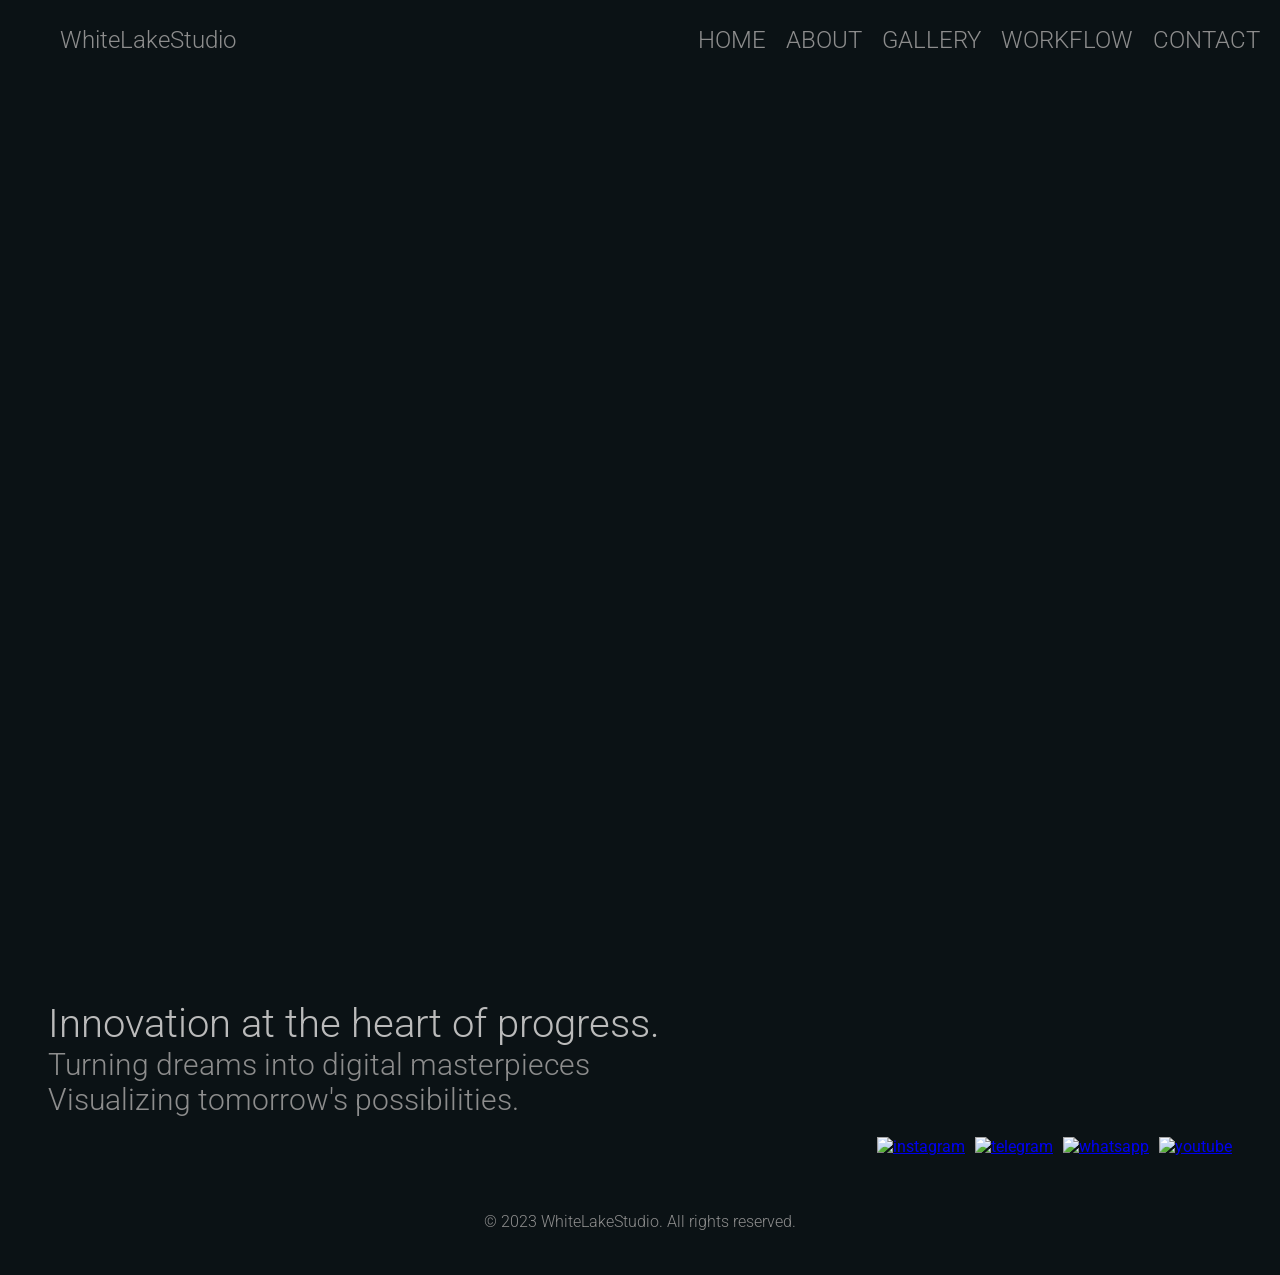
==== index.html @ 57566e23 "Add files via upload" ====
<!DOCTYPE html>
<html lang="en">
<head>
    <meta charset="UTF-8">
    <meta name="viewport" content="width=device-width, initial-scale=1.0">
    <title>WhiteLakeStudio</title>
    <link rel="stylesheet" href="styles.css">
    <link href="https://fonts.googleapis.com/css2?family=Roboto:wght@300;400&display=swap" rel="stylesheet">
</head>
<body>
    <header>
        <div class="logo">WhiteLakeStudio</div>
        <div class="menu-icon">&#9776;</div>
        <nav class="nav-menu">
            <ul>
                <li><a href="index.html">HOME</a></li>
                <li><a href="about.html">ABOUT</a></li>
                <li><a href="gallery.html">GALLERY</a></li>
                <li><a href="workflow.html">WORKFLOW</a></li>
                <li><a href="contact.html">CONTACT</a></li>
            </ul>
        </nav>
    </header>

    <main>
        <section id="home">
            <div class="video-carousel">
                <video autoplay muted loop id="video1">
                    <source src="content/video/porsche_911.mp4" type="video/mp4">
                    Your browser does not support the video tag.
                </video>
                <video autoplay muted loop id="video2">
                    <source src="content/video/Video_2.mp4" type="video/mp4">
                    Your browser does not support the video tag.
                </video>
                <video autoplay muted loop id="video3">
                    <source src="content/video/Video_3.mp4" type="video/mp4">
                    Your browser does not support the video tag.
                </video>
                <video autoplay muted loop id="video4">
                    <source src="content/video/Video_4.mp4" type="video/mp4">
                    Your browser does not support the video tag.
                </video>
            </div>
            <div class="slogan"><div class="slogan_in">Innovation at the heart of progress.</div>
            <div>Turning dreams into digital masterpieces</div>
            <div>Visualizing tomorrow's possibilities.</div></div>
            <div class="social-icons">
                <a href="#"><img src="content/icons/instagram.png" alt="instagram"></a>
                <a href="#"><img src="content/icons/telegram.png" alt="telegram"></a>
                <a href="#"><img src="content/icons/whatsapp.png" alt="whatsapp"></a>
                <a href="#"><img src="content/icons/youtube.png" alt="youtube"></a>
            </div>
        </section>
    </main>

    <footer>
        <p>&copy; 2023 WhiteLakeStudio. All rights reserved.</p>
    </footer>

    <script>
        const videos = document.querySelectorAll('.video-carousel video');
        let currentVideoIndex = 0;

        function showNextVideo() {
            videos[currentVideoIndex].style.opacity = 0;
            currentVideoIndex = (currentVideoIndex + 1) % videos.length;
            videos[currentVideoIndex].style.opacity = 1;
        }

        videos[currentVideoIndex].style.opacity = 1;
        setInterval(showNextVideo, 20000);

        
        const menuIcon = document.querySelector('.menu-icon');
        const navMenu = document.querySelector('.nav-menu');

        menuIcon.addEventListener('click', () => {
            navMenu.classList.toggle('active');
        });
    </script>
    <script>
        function toggleMenu() {
            const navMenu = document.querySelector('.nav-menu');
            navMenu.classList.toggle('active');
        }
        </script>
</body>
</html>
---- styles.css ----
/* General Styles */
html {
    overflow-y: scroll;
    scrollbar-width: none; /* Firefox */
    -ms-overflow-style: none; /* Internet Explorer 10+ */
}

html::-webkit-scrollbar {
    display: none; /* Safari and Chrome */
}

body {
    margin-top: 80px;
    font-family: 'Roboto', sans-serif;
    background-color: #0B1215;
    color: #8d8d8d;
}

header {
    position: fixed;
    top: 0;
    left: 0;
    width: 100%;
    height: 80px;
    display: flex;
    justify-content: space-between;
    align-items: center;
    padding: 0 20px;
    background: #0B1215;
    z-index: 1000;
    transition: background 0.3s ease-in-out;
}

.logo {
    font-size: 24px;
    font-weight: 300;
    margin-left: 40px;
    color: #8d8d8d;
}

.menu-icon {
    display: none;
    font-size: 24px;
    cursor: pointer;
    color: #8d8d8d;
    margin-right: 40px;
    width: 50px;
    height: 50px;
    justify-content: center;
    align-items: center;
    flex-direction: column;
}

nav ul {
    list-style: none;
    display: flex;
    gap: 20px;
    margin: 0;
    padding: 0;
    margin-right: 40px;
}

nav ul li a {
    color: #8d8d8d;
    text-decoration: none;
    font-size: 24px;
    font-weight: 300;
    transition: color 0.3s ease-in-out;
}

nav ul li a:hover {
    color: #bbbbbb;
}

.video-carousel {
    position: relative;
    width: 100%;
    height: 100vh;
    overflow: hidden;
}

.video-carousel video {
    position: absolute;
    top: 0;
    left: 0;
    width: 100%;
    height: 100%;
    object-fit: cover;
    opacity: 0;
    transition: opacity 1s ease-in-out;
}

.video-carousel video:first-child {
    opacity: 1;
}

.slogan {
    text-align: left;
    font-size: 30px;
    font-weight: 300;
    margin: 20px 40px;
    color: #8d8d8d;
}

.slogan_in {
    font-size: 40px;
    font-weight: 300;
    color: #bbbbbb;
}

.social-icons {
    display: flex;
    gap: 10px;
    margin: 20px 40px;
    justify-content: flex-end;
}

.social-icons img {
    width: 30px;
    height: 30px;
}

footer {
    text-align: center;
    padding: 20px;
    background-color: transparent;
    font-weight: 300;
}

.img_gallery_line {
    width: 99.5%;
    display: flex;
    justify-content: space-between;
}

.contact-page {
    width: 100%;
    display: flex;
    justify-content: center;
    align-items: center;
    flex-direction: column;
}

#map {
    width: 100%;
    height: 700px;
    border: none;
}

.email-link {
    color: #8d8d8d;
    text-decoration: none;
    font-size: 30px;
    font-weight: 300;
    transition: color 0.3s ease-in-out;
}

.email-link:hover {
    color: #bbbbbb;
}



/* Адаптивність */
@media (max-width: 1000px) {
    .menu-icon {
        display: flex;
    }

    .nav-menu {
        display: none;
        position: fixed;
        top: 80px;
        left: 0;
        width: 100%;
        height: calc(100% - 80px);
        background: #0f0f0f;
        flex-direction: column;
        align-items: center;
        justify-content: center;
        padding: 20px 20px;
        overflow: hidden;
        opacity: 0;
        transition: opacity 1.5s ease-in-out;
    }

    .nav-menu.active {
        display: flex;
        opacity: 1;
    }

    .nav-menu ul {
        flex-direction: column;
        gap: 20px;
        text-align: center;
    }

    .nav-menu ul li a {
        font-size: 50px;
    }
    
    .video-carousel {
        height: 100vh;
    }

    .video-carousel video {
        object-fit: cover;
    } 

    .slogan {
        padding-top: 30px;
        font-size: 24px;
        margin: 10px 20px;
        text-align: center;
    }

    .social-icons {
        padding-top: 30px;
        margin: 20px 30px;
        justify-content: center;
    }

    .social-icons img {
        margin-left: 20px;
        margin-right: 20px;
        width: 40px;
        height: 40px;
    }

    header.active {
        background: #0f0f0f;
    }

    .img_gallery_line {
        flex-direction: column;
    }

    .img_g {
        width: 100%;
        height: auto;
    }

    .email-link {
        color: #8d8d8d;
        text-decoration: none;
        font-size: 30px;
        font-weight: 300;
        transition: color 0.3s ease-in-out;
    }
    
    .email-link:hover {
        color: #bbbbbb;
    }

        #fullscreen-overlay {
        display: none;
        position: relative;
        top: 0;
        left: 0;
        width: 100%;
        height: 100%;
        background-color: rgba(0, 0, 0, 0.9);
        justify-content: center;
        align-items: center;
        z-index: 1000;
        overflow-y: auto; /* Додаємо скролінг, якщо контент перевищує висоту екрану */
    }
    
    #fullscreen-content {
        margin-top: 300px;
        display: flex;
        flex-direction: column;
        align-items: center;
        width: 100%;
        box-sizing: border-box; /* Включаємо padding в ширину та висоту */
    }
    
    #close-fullscreen {
        position: absolute;
        top: 0; /* Додано відступ зверху */
        right: 0; /* Додано відступ зправа */
        background-color: transparent;
        border: none;
        cursor: pointer;
        width: 100%; /* Розмір кнопки */
        height: 90%; /* Розмір кнопки */
        z-index: 1200;
    }
    
    #fullscreen-image, #fullscreen-video {
        max-width: 100%;
        max-height: calc(100vh - 100px); /* Віднімаємо відступи зверху та знизу */
    }
    
    #fullscreen-info {
        color: white;
        max-width: 300px;
        margin: 50px;
    }
    
    #fullscreen-client {
        display: none;
    }

    #fullscreen-description {
        display: none;
    }
    
    #full-project-button {
        text-align: center;
    }

    #fullscreen-title {
        font-size: 32px;
        font-weight: bold;
        text-align: center;
    }
    
}

/* Styles for gallery */
.img_container {
    position: relative;
    display: inline-block;
    margin: 2px;
}

.img_g {
    width: 100%;
    height: auto;
    display: block;
    transition: transform 0.3s ease;
}

video.img_g {
    object-fit: cover;
}

.img_info {
    position: absolute;
    top: 0;
    left: 0;
    width: 100%;
    height: 100%;
    display: flex;
    flex-direction: column;
    justify-content: space-between;
    opacity: 0;
    transition: opacity 0.3s ease;
    pointer-events: none;
}

.img_container:hover .img_info {
    opacity: 1;
}

.client_name {
    background-color: rgba(0, 0, 0, 0.7);
    color: white;
    font-size: 24px;
    padding: 10px;
    align-self: flex-end;
}

.project_name {
    background-color: rgba(0, 0, 0, 0.7);
    color: white;
    font-size: 24px;
    padding: 10px;
    align-self: flex-start;
}

/* Styles for fullscreen view */
#fullscreen-overlay {
    display: none;
    position: fixed;
    top: 0;
    left: 0;
    width: 100%;
    height: 100%;
    background-color: rgba(0, 0, 0, 0.9);
    justify-content: center;
    align-items: center;
    z-index: 1000;
}

#fullscreen-content {
    position: relative;
    display: flex;
}

#close-fullscreen {
        position: fixed;
        top: 20px;
        right: 20px;
        background: transparent;
        border: none;
        font-size: 40px;
        cursor: pointer;
        color: #8d8d8d;
        width: 40px;
        height: 40px;
        display: flex;
        justify-content: center;
        align-items: center;
    }

#fullscreen-image {
    max-width: 100%;
    max-height: 80vh;
}

#fullscreen-video {
    max-width: 100%;
    max-height: 80vh;
}

#fullscreen-info {
    color: white;
    margin-top: 50px;
    margin-left: 50px;
    max-width: 300px;    
}

#fullscreen-title {
    font-size: 24px;
    font-weight: bold;
}

#fullscreen-description {
    font-size: 18px;
    margin-top: 24px;
}

#fullscreen-client {
    margin-top: 30px;
    font-size: 24px;
}

#full-project-button {
    margin-top: 30px;
    color: white;
    cursor: pointer;
    font-size: 24px;
    background-color: transparent; 
    border: none;       
}

/*ABOUT Styles*/

.about_box {
    padding-top: 100px;
}

.about_box_item {
    margin: 0 auto 50px;
    max-width: 1600px;
    padding: 0 120px;
    
    display: flex;
    -webkit-align-items: flex-start;
    align-items: flex-start;
}


.about_box_item_L,.about_box_item_R {
    width: calc((100% - 105px)/ 100 * 44);
}

.about_box_item_R {
    margin-left: 100px;
    -webkit-order: 2;
    order: 2;
}

.about_box_item_L {
    margin-right: 100px;
}

.about_title {
    margin: 37px 0 58px;
    line-height: 1.2;
    font-size: 40px;
    font-weight: 300;
    color: #bbbbbb;    
}

.about_box_item_R .about_title {
    text-align: right;
}

.about_box_item p,.about_description {
    text-align: left;
    line-height: 1.2;
    font-size: 24px;
    
}

.about_video {
    width: calc((100% - 105px)/ 100 * 56);
}

@media screen and (max-width: 1400px) {
    .about_box_item_L,.about_box_item_R {
        width:calc((100% - 60px)/ 100 * 44);
    }

    .about_box_item_R {
        margin-left: 60px;
    }

    .about_box_item_L {
        margin-right: 60px;
    }

    .about_video {
        width: calc((100% - 60px)/ 100 * 56);
    }

    .about_box {
        padding-top:0;
        justify-content: center;
        
    }

    .about_box_item {
        margin-bottom: 130px;
        -webkit-flex-direction: column;
        flex-direction: column;
        align-items: center;
        padding: 5px;
        
    }

    .about_box_item_L,.about_box_item_R {
        margin: 85px;
        width: 100%;                
    }

    .about_box_item_L {
        -webkit-order: 2;
        order: 2;
              
    }

    .about_title {
        margin-top: 0;
        font-size: 24px;
        
    }

    .about_box_item p,.about_description {
        font-size: 18px;
                
    }
   

    .about_box_item_R .about_title {
        text-align: left;
    }

    .about_video {
        width: 100%;
    }

}

/*перелік питань*/

.list-item {
    
    margin-bottom: 10px;
    padding: 10px;
    cursor: pointer;
}

.item-header {
    display: flex;
    align-items: center;
}

.arrow {
    margin-right: 10px;
    font-size: 20px;
    transition: transform 0.3s ease;
    color: #bbbbbb;
}

.item-description {
    max-height: 0;
    overflow: hidden;
    font-size: 24px;
    text-align: left;
    transition: max-height 0.3s ease;
}

.item-title {
    font-size: 24px;
    color: #bbbbbb;
}

.list-item.active .arrow {
    transform: rotate(180deg);
    color: #bbbbbb;
}

.list-item.active .item-description {
    max-height: 1000px; /* Задайте достатньо велике значення, щоб опис міг розгорнутися повністю */
}

.flow_description {
    font-size: 24px;
}

.workflow{
    margin-top: 100px;
    margin-bottom: 130px;
    display: grid;
    grid-template-columns: repeat(2, 1fr);
}

.work_video{
    width: 100%;
    max-height: 680px;
}

.flow_video{
    margin-left: 50px;
    margin-right: 30px;
    position: relative;
}

.faq{
    margin-top: 80px;
    margin-right: 50px;
    margin-left: 30px;
    text-align: left;
}

.description_title_work {
    font-size: 40px;
    font-weight: 300;
    color: #bbbbbb;
    }

.faq_title {
    font-size: 40px;
    font-weight: 300;
    color: #bbbbbb;
    margin-bottom: 50px;
}

@media (max-width: 1000px) {
    .workflow{
        margin-top: 100px;
        margin-bottom: 130px;
        display: flex;
        flex-direction: column;
        align-items: center;
    }

    .flow_video{
        margin-left: 50px;
        margin-right: 50px;
        position: relative;
    }
    
    .faq{
        margin-top: 80px;
        margin-right: 50px;
        margin-left: 50px;
        text-align: left;
    }
}

 /* Styles for the loading screen */
 #loading-screen {
    position: fixed;
    top: 0;
    left: 0;
    width: 100%;
    height: 100%;
    background-color: #1a1a1a; /* You can choose any color */
    color: #fff;
    display: flex;
    justify-content: center;
    align-items: center;
    z-index: 10000;
    transition: transform 1s ease-in-out;
}

.project_full_title {
    font-size: 100px;
    font-weight: 300;
    color: #bbbbbb;
    margin-bottom: 50px;
    text-align: center;
}

#loading-screen.hidden {
    transform: translateY(-100%);
}

/* Styles for the loading screen */

.pr_description_full {
    height: auto;
    margin: 60px;
    display: flex;
    flex-direction: row;
    margin-top: 100px;
    margin-bottom: 100px;
}

.pr_title_full {
    font-size: 40px;
    font-weight: 300;
    color: #bbbbbb;
    width: 50%;
    margin: 30px;
}

.pr_description {
    font-size: 24px;
    color: #bbbbbb;
    width: 50%;
    margin: 30px;
}

.pr_render_full {
    display: grid;
    grid-template-columns: repeat(auto-fill, minmax(50%, 1fr));
    gap: 80px;
    margin: 30px;
    margin-bottom: 120px;
}

.pr_rndr_img {
    display: -webkit-box;
    align-items: center;
    justify-content: center;
    overflow: hidden;
}

.pr_rndr_img img {
    width: 100%;
    height: auto;
    display: block;
}

@media (max-width: 1000px) {
    .pr_render_full {
        grid-template-columns: 1fr;
    }

    .pr_description_full {
        flex-direction: column;
        margin: 0 30px;
    }

    .pr_title_full,
    .pr_description {
        width: 100%;
        margin: 10px 0;
    }
}
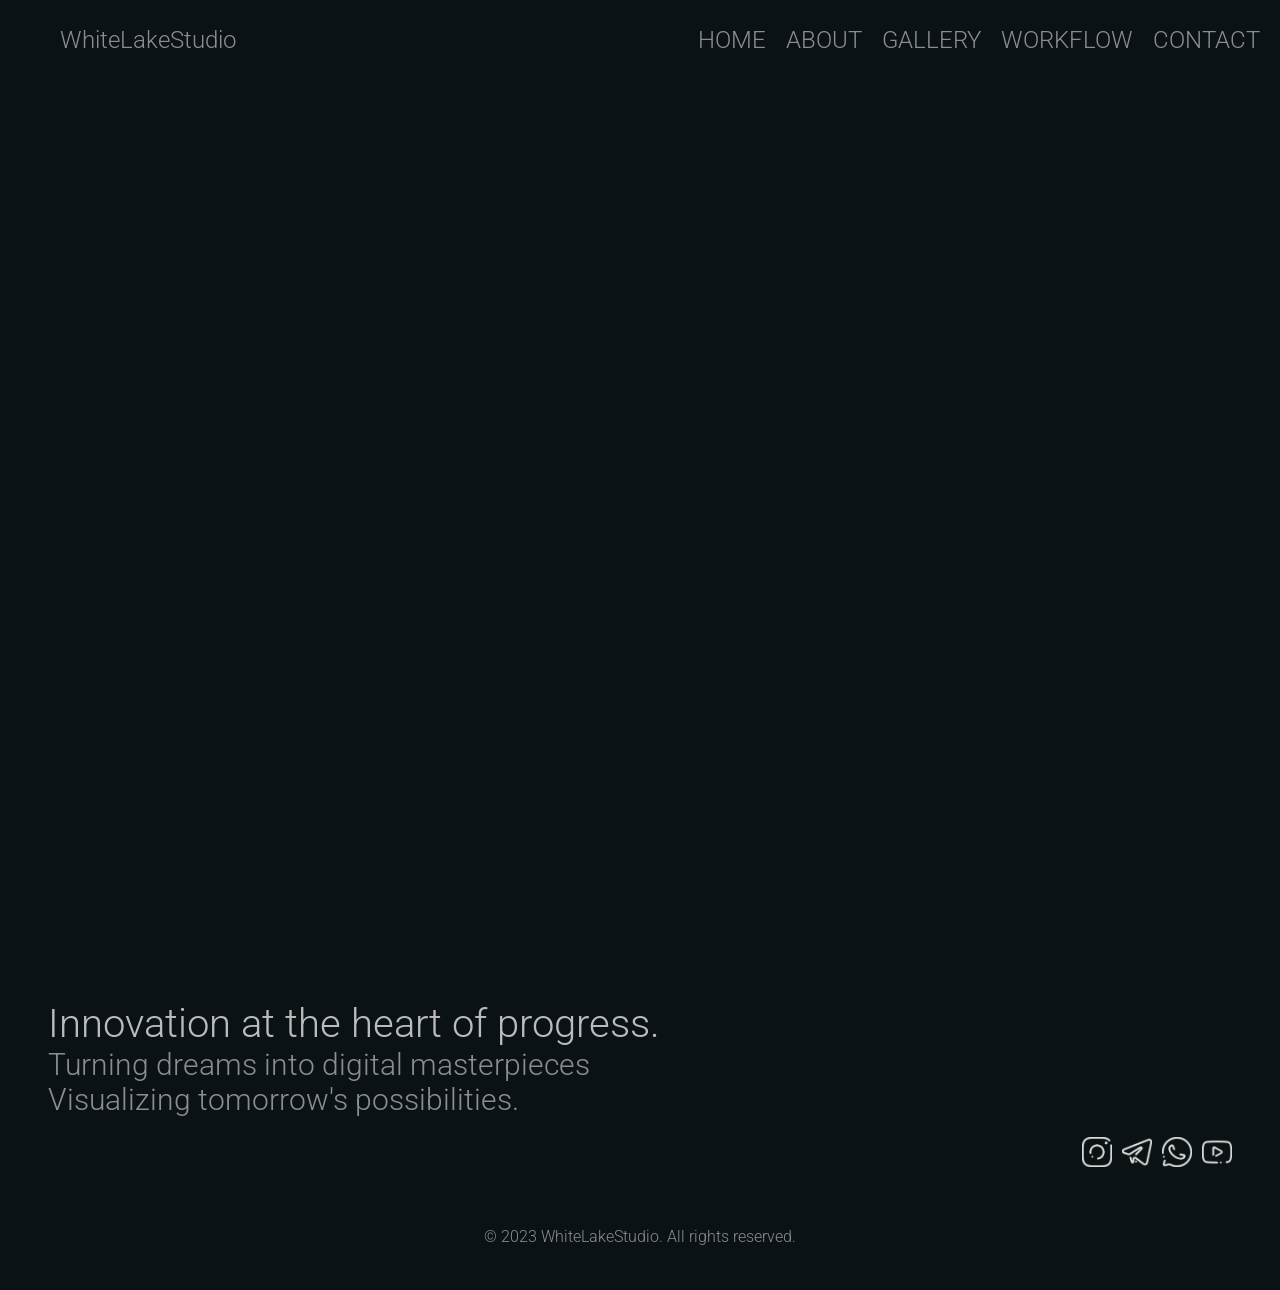
==== commit 3622037d: "Update index.html" ====
--- a/index.html
+++ b/index.html
@@ -26,7 +26,7 @@
         <section id="home">
             <div class="video-carousel">
                 <video autoplay muted loop id="video1">
-                    <source src="content/video/porsche_911.mp4" type="video/mp4">
+                    <source src="content/video/porsche_911.webm" type="video/webm">
                     Your browser does not support the video tag.
                 </video>
                 <video autoplay muted loop id="video2">
@@ -86,4 +86,5 @@
         }
         </script>
 </body>
-</html>+
+</html>
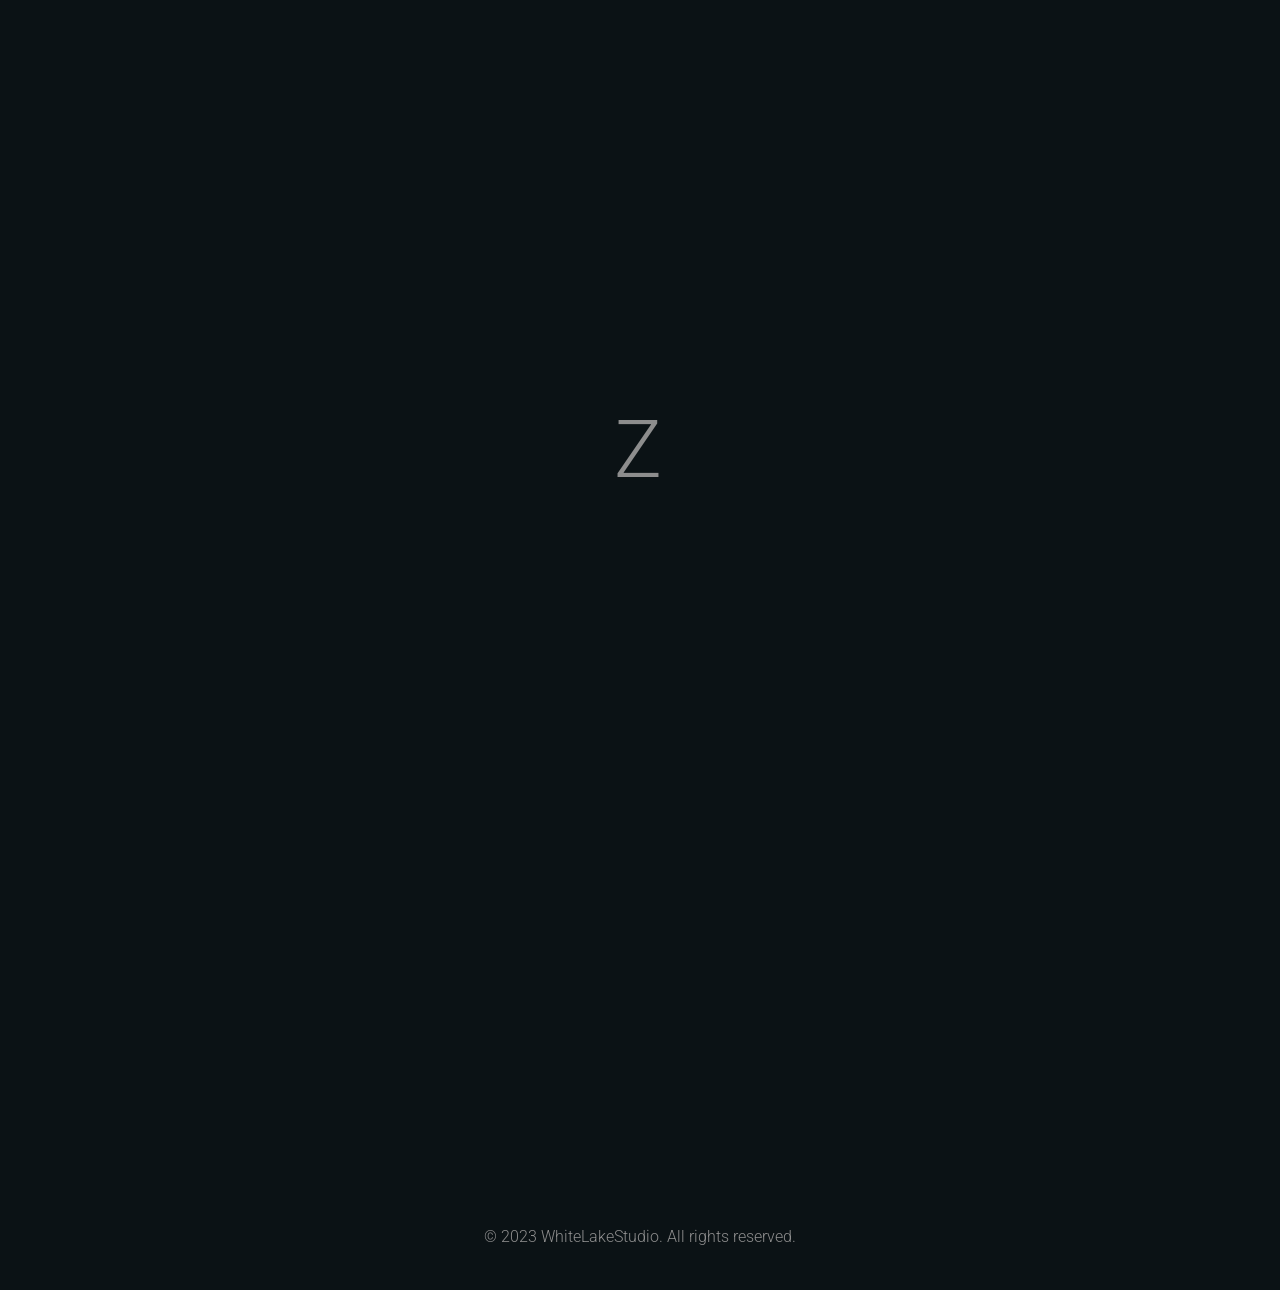
==== commit c8e9bb1d: "Add files via upload" ====
--- a/index.html
+++ b/index.html
@@ -6,12 +6,14 @@
     <title>WhiteLakeStudio</title>
     <link rel="stylesheet" href="styles.css">
     <link href="https://fonts.googleapis.com/css2?family=Roboto:wght@300;400&display=swap" rel="stylesheet">
+    <link rel="stylesheet" href="styles.css">
+    <link rel="stylesheet" href="loader.css"> <script src="loader.js"></script> <link href="https://fonts.googleapis.com/css2?family=Roboto:wght@300;400&display=swap" rel="stylesheet">
 </head>
 <body>
     <header>
-        <div class="logo">WhiteLakeStudio</div>
-        <div class="menu-icon">&#9776;</div>
-        <nav class="nav-menu">
+        <div class="brand-logo">WhiteLakeStudio</div>
+        <div class="nav-toggle">&#9776;</div>
+        <nav class="nav-wrapper">
             <ul>
                 <li><a href="index.html">HOME</a></li>
                 <li><a href="about.html">ABOUT</a></li>
@@ -24,9 +26,9 @@
 
     <main>
         <section id="home">
-            <div class="video-carousel">
+            <div class="video-wrapper">
                 <video autoplay muted loop id="video1">
-                    <source src="content/video/porsche_911.webm" type="video/webm">
+                    <source src="content/video/porsche_911.mp4" type="video/mp4">
                     Your browser does not support the video tag.
                 </video>
                 <video autoplay muted loop id="video2">
@@ -42,10 +44,10 @@
                     Your browser does not support the video tag.
                 </video>
             </div>
-            <div class="slogan"><div class="slogan_in">Innovation at the heart of progress.</div>
+            <div class="tagline"><div class="tagline-highlight">Innovation at the heart of progress.</div>
             <div>Turning dreams into digital masterpieces</div>
             <div>Visualizing tomorrow's possibilities.</div></div>
-            <div class="social-icons">
+            <div class="media-links">
                 <a href="#"><img src="content/icons/instagram.png" alt="instagram"></a>
                 <a href="#"><img src="content/icons/telegram.png" alt="telegram"></a>
                 <a href="#"><img src="content/icons/whatsapp.png" alt="whatsapp"></a>
@@ -59,7 +61,7 @@
     </footer>
 
     <script>
-        const videos = document.querySelectorAll('.video-carousel video');
+        const videos = document.querySelectorAll('.video-wrapper video');
         let currentVideoIndex = 0;
 
         function showNextVideo() {
@@ -72,8 +74,8 @@
         setInterval(showNextVideo, 20000);
 
         
-        const menuIcon = document.querySelector('.menu-icon');
-        const navMenu = document.querySelector('.nav-menu');
+        const menuIcon = document.querySelector('.nav-toggle');
+        const navMenu = document.querySelector('.nav-wrapper');
 
         menuIcon.addEventListener('click', () => {
             navMenu.classList.toggle('active');
@@ -81,10 +83,9 @@
     </script>
     <script>
         function toggleMenu() {
-            const navMenu = document.querySelector('.nav-menu');
+            const navMenu = document.querySelector('.nav-wrapper');
             navMenu.classList.toggle('active');
         }
         </script>
 </body>
-
 </html>
--- a/styles.css
+++ b/styles.css
@@ -7,6 +7,15 @@
 
 html::-webkit-scrollbar {
     display: none; /* Safari and Chrome */
+}
+
+main {
+opacity:0;
+}
+
+body.loaded main {
+opacity:1;
+transition:opacity .4s;
 }
 
 body {
@@ -31,14 +40,14 @@
     transition: background 0.3s ease-in-out;
 }
 
-.logo {
+.brand-logo {
     font-size: 24px;
     font-weight: 300;
     margin-left: 40px;
     color: #8d8d8d;
 }
 
-.menu-icon {
+.nav-toggle {
     display: none;
     font-size: 24px;
     cursor: pointer;
@@ -72,14 +81,14 @@
     color: #bbbbbb;
 }
 
-.video-carousel {
+.video-wrapper {
     position: relative;
     width: 100%;
     height: 100vh;
     overflow: hidden;
 }
 
-.video-carousel video {
+.video-wrapper video {
     position: absolute;
     top: 0;
     left: 0;
@@ -90,11 +99,11 @@
     transition: opacity 1s ease-in-out;
 }
 
-.video-carousel video:first-child {
+.video-wrapper video:first-child {
     opacity: 1;
 }
 
-.slogan {
+.tagline {
     text-align: left;
     font-size: 30px;
     font-weight: 300;
@@ -102,20 +111,20 @@
     color: #8d8d8d;
 }
 
-.slogan_in {
+.tagline-highlight {
     font-size: 40px;
     font-weight: 300;
     color: #bbbbbb;
 }
 
-.social-icons {
+.media-links {
     display: flex;
     gap: 10px;
     margin: 20px 40px;
     justify-content: flex-end;
 }
 
-.social-icons img {
+.media-links img {
     width: 30px;
     height: 30px;
 }
@@ -127,13 +136,13 @@
     font-weight: 300;
 }
 
-.img_gallery_line {
+.gallery-line {
     width: 99.5%;
     display: flex;
     justify-content: space-between;
 }
 
-.contact-page {
+.contact-section {
     width: 100%;
     display: flex;
     justify-content: center;
@@ -147,7 +156,7 @@
     border: none;
 }
 
-.email-link {
+.mail-link {
     color: #8d8d8d;
     text-decoration: none;
     font-size: 30px;
@@ -155,7 +164,7 @@
     transition: color 0.3s ease-in-out;
 }
 
-.email-link:hover {
+.mail-link:hover {
     color: #bbbbbb;
 }
 
@@ -163,11 +172,11 @@
 
 /* Адаптивність */
 @media (max-width: 1000px) {
-    .menu-icon {
+    .nav-toggle {
         display: flex;
     }
 
-    .nav-menu {
+    .nav-wrapper {
         display: none;
         position: fixed;
         top: 80px;
@@ -184,43 +193,43 @@
         transition: opacity 1.5s ease-in-out;
     }
 
-    .nav-menu.active {
+    .nav-wrapper.active {
         display: flex;
         opacity: 1;
     }
 
-    .nav-menu ul {
+    .nav-wrapper ul {
         flex-direction: column;
         gap: 20px;
         text-align: center;
     }
 
-    .nav-menu ul li a {
+    .nav-wrapper ul li a {
         font-size: 50px;
     }
     
-    .video-carousel {
+    .video-wrapper {
         height: 100vh;
     }
 
-    .video-carousel video {
+    .video-wrapper video {
         object-fit: cover;
     } 
 
-    .slogan {
+    .tagline {
         padding-top: 30px;
         font-size: 24px;
         margin: 10px 20px;
         text-align: center;
     }
 
-    .social-icons {
+    .media-links {
         padding-top: 30px;
         margin: 20px 30px;
         justify-content: center;
     }
 
-    .social-icons img {
+    .media-links img {
         margin-left: 20px;
         margin-right: 20px;
         width: 40px;
@@ -231,16 +240,16 @@
         background: #0f0f0f;
     }
 
-    .img_gallery_line {
+    .gallery-mediaallery_line {
         flex-direction: column;
     }
 
-    .img_g {
+    .gallery-media {
         width: 100%;
         height: auto;
     }
 
-    .email-link {
+    .mail-link {
         color: #8d8d8d;
         text-decoration: none;
         font-size: 30px;
@@ -248,7 +257,7 @@
         transition: color 0.3s ease-in-out;
     }
     
-    .email-link:hover {
+    .mail-link:hover {
         color: #bbbbbb;
     }
 
@@ -319,24 +328,24 @@
 }
 
 /* Styles for gallery */
-.img_container {
+.gallery-cell {
     position: relative;
     display: inline-block;
     margin: 2px;
 }
 
-.img_g {
+.gallery-media {
     width: 100%;
     height: auto;
     display: block;
     transition: transform 0.3s ease;
 }
 
-video.img_g {
+video.gallery-media {
     object-fit: cover;
 }
 
-.img_info {
+.gallery-overlay {
     position: absolute;
     top: 0;
     left: 0;
@@ -350,11 +359,11 @@
     pointer-events: none;
 }
 
-.img_container:hover .img_info {
+.gallery-cell:hover .gallery-overlay {
     opacity: 1;
 }
 
-.client_name {
+.client-heading {
     background-color: rgba(0, 0, 0, 0.7);
     color: white;
     font-size: 24px;
@@ -362,7 +371,7 @@
     align-self: flex-end;
 }
 
-.project_name {
+.project-heading {
     background-color: rgba(0, 0, 0, 0.7);
     color: white;
     font-size: 24px;
@@ -448,11 +457,11 @@
 
 /*ABOUT Styles*/
 
-.about_box {
+.about-section {
     padding-top: 100px;
 }
 
-.about_box_item {
+.about-item {
     margin: 0 auto 50px;
     max-width: 1600px;
     padding: 0 120px;
@@ -463,21 +472,21 @@
 }
 
 
-.about_box_item_L,.about_box_item_R {
+.about-item_L,.about-item_R, .about-item-left, .about-item-right {
     width: calc((100% - 105px)/ 100 * 44);
 }
 
-.about_box_item_R {
+.about-item_R, .about-item-right {
     margin-left: 100px;
     -webkit-order: 2;
     order: 2;
 }
 
-.about_box_item_L {
+.about-item_L, .about-item-left {
     margin-right: 100px;
 }
 
-.about_title {
+.about-header {
     margin: 37px 0 58px;
     line-height: 1.2;
     font-size: 40px;
@@ -485,45 +494,45 @@
     color: #bbbbbb;    
 }
 
-.about_box_item_R .about_title {
+.about-item_R .about-header {
     text-align: right;
 }
 
-.about_box_item p,.about_description {
+.about-item p,.about-text {
     text-align: left;
     line-height: 1.2;
     font-size: 24px;
     
 }
 
-.about_video {
+.about-media {
     width: calc((100% - 105px)/ 100 * 56);
 }
 
 @media screen and (max-width: 1400px) {
-    .about_box_item_L,.about_box_item_R {
+    .about-item_L,.about-item_R, .about-item-left, .about-item-right {
         width:calc((100% - 60px)/ 100 * 44);
     }
 
-    .about_box_item_R {
+    .about-item_R, .about-item-right {
         margin-left: 60px;
     }
 
-    .about_box_item_L {
+    .about-item_L, .about-item-left {
         margin-right: 60px;
     }
 
-    .about_video {
+    .about-media {
         width: calc((100% - 60px)/ 100 * 56);
     }
 
-    .about_box {
+    .about-section {
         padding-top:0;
         justify-content: center;
         
     }
 
-    .about_box_item {
+    .about-item {
         margin-bottom: 130px;
         -webkit-flex-direction: column;
         flex-direction: column;
@@ -532,34 +541,34 @@
         
     }
 
-    .about_box_item_L,.about_box_item_R {
+    .about-item_L,.about-item_R, .about-item-left, .about-item-right {
         margin: 85px;
         width: 100%;                
     }
 
-    .about_box_item_L {
+    .about-item_L {
         -webkit-order: 2;
         order: 2;
               
     }
 
-    .about_title {
+    .about-header {
         margin-top: 0;
         font-size: 24px;
         
     }
 
-    .about_box_item p,.about_description {
+    .about-item p,.about-text {
         font-size: 18px;
                 
     }
    
 
-    .about_box_item_R .about_title {
+    .about-item_R .about-header {
         text-align: left;
     }
 
-    .about_video {
+    .about-media {
         width: 100%;
     }
 
@@ -567,26 +576,27 @@
 
 /*перелік питань*/
 
-.list-item {
+.faq-section-item {
     
     margin-bottom: 10px;
     padding: 10px;
     cursor: pointer;
 }
 
-.item-header {
+.faq-header {
     display: flex;
     align-items: center;
 }
 
-.arrow {
+.faq-section-arrow {
     margin-right: 10px;
     font-size: 20px;
     transition: transform 0.3s ease;
     color: #bbbbbb;
 }
 
-.item-description {
+.faq-answer,
+.faq-section-answer {
     max-height: 0;
     overflow: hidden;
     font-size: 24px;
@@ -594,64 +604,83 @@
     transition: max-height 0.3s ease;
 }
 
-.item-title {
-    font-size: 24px;
-    color: #bbbbbb;
-}
-
-.list-item.active .arrow {
+.faq-question {
+    font-size: 24px;
+    color: #bbbbbb;
+}
+
+/* aliases for renamed classes so old and new HTML both work */
+.faq-arrow, .faq-section-arrow {
+    margin-right: 10px;
+    font-size: 20px;
+    transition: transform 0.3s ease;
+    color: #bbbbbb;
+}
+
+.faq-section-question {
+    font-size: 24px;
+    color: #bbbbbb;
+}
+
+.faq-section-header {
+    display: flex;
+    align-items: center;
+}
+
+.faq-section-item.active .faq-section-arrow,
+.faq-section-item.active .faq-arrow {
     transform: rotate(180deg);
     color: #bbbbbb;
 }
 
-.list-item.active .item-description {
+.faq-section-item.active .faq-section-answer {
     max-height: 1000px; /* Задайте достатньо велике значення, щоб опис міг розгорнутися повністю */
 }
 
-.flow_description {
-    font-size: 24px;
-}
-
-.workflow{
+.workflow-section-text {
+    font-size: 24px;
+}
+
+.workflow-section{
     margin-top: 100px;
     margin-bottom: 130px;
     display: grid;
     grid-template-columns: repeat(2, 1fr);
 }
 
-.work_video{
+.workflow-section-video{
     width: 100%;
     max-height: 680px;
 }
 
-.flow_video{
+.workflow-section-media{
     margin-left: 50px;
     margin-right: 30px;
     position: relative;
 }
 
-.faq{
+.faq-section{
     margin-top: 80px;
     margin-right: 50px;
     margin-left: 30px;
     text-align: left;
 }
 
-.description_title_work {
+.workflow-section-title {
     font-size: 40px;
     font-weight: 300;
     color: #bbbbbb;
     }
 
-.faq_title {
+.faq-section_title {
     font-size: 40px;
     font-weight: 300;
     color: #bbbbbb;
-    margin-bottom: 50px;
+    margin-bottom: 75px;
 }
 
 @media (max-width: 1000px) {
-    .workflow{
+    .workflow-section{
         margin-top: 100px;
         margin-bottom: 130px;
         display: flex;
@@ -659,13 +688,13 @@
         align-items: center;
     }
 
-    .flow_video{
+    .workflow-section-media{
         margin-left: 50px;
         margin-right: 50px;
         position: relative;
     }
     
-    .faq{
+    .faq-section{
         margin-top: 80px;
         margin-right: 50px;
         margin-left: 50px;
@@ -689,7 +718,7 @@
     transition: transform 1s ease-in-out;
 }
 
-.project_full_title {
+.project-header-full {
     font-size: 100px;
     font-weight: 300;
     color: #bbbbbb;
@@ -703,7 +732,7 @@
 
 /* Styles for the loading screen */
 
-.pr_description_full {
+.project-desc-full {
     height: auto;
     margin: 60px;
     display: flex;
@@ -712,7 +741,7 @@
     margin-bottom: 100px;
 }
 
-.pr_title_full {
+.project-title-full {
     font-size: 40px;
     font-weight: 300;
     color: #bbbbbb;
@@ -720,14 +749,14 @@
     margin: 30px;
 }
 
-.pr_description {
+.project-description {
     font-size: 24px;
     color: #bbbbbb;
     width: 50%;
     margin: 30px;
 }
 
-.pr_render_full {
+.project-gallery-full {
     display: grid;
     grid-template-columns: repeat(auto-fill, minmax(50%, 1fr));
     gap: 80px;
@@ -735,32 +764,32 @@
     margin-bottom: 120px;
 }
 
-.pr_rndr_img {
+.project-image {
     display: -webkit-box;
     align-items: center;
     justify-content: center;
     overflow: hidden;
 }
 
-.pr_rndr_img img {
+.project-image img {
     width: 100%;
     height: auto;
     display: block;
 }
 
 @media (max-width: 1000px) {
-    .pr_render_full {
+    .project-gallery-full {
         grid-template-columns: 1fr;
     }
 
-    .pr_description_full {
+    .project-desc-full {
         flex-direction: column;
         margin: 0 30px;
     }
 
-    .pr_title_full,
-    .pr_description {
+    .project-title-full,
+    .project-description {
         width: 100%;
         margin: 10px 0;
     }
-}+}
--- a/styles.css
+++ b/styles.css
@@ -7,6 +7,15 @@
 
 html::-webkit-scrollbar {
     display: none; /* Safari and Chrome */
+}
+
+main {
+opacity:0;
+}
+
+body.loaded main {
+opacity:1;
+transition:opacity .4s;
 }
 
 body {
@@ -31,14 +40,14 @@
     transition: background 0.3s ease-in-out;
 }
 
-.logo {
+.brand-logo {
     font-size: 24px;
     font-weight: 300;
     margin-left: 40px;
     color: #8d8d8d;
 }
 
-.menu-icon {
+.nav-toggle {
     display: none;
     font-size: 24px;
     cursor: pointer;
@@ -72,14 +81,14 @@
     color: #bbbbbb;
 }
 
-.video-carousel {
+.video-wrapper {
     position: relative;
     width: 100%;
     height: 100vh;
     overflow: hidden;
 }
 
-.video-carousel video {
+.video-wrapper video {
     position: absolute;
     top: 0;
     left: 0;
@@ -90,11 +99,11 @@
     transition: opacity 1s ease-in-out;
 }
 
-.video-carousel video:first-child {
+.video-wrapper video:first-child {
     opacity: 1;
 }
 
-.slogan {
+.tagline {
     text-align: left;
     font-size: 30px;
     font-weight: 300;
@@ -102,20 +111,20 @@
     color: #8d8d8d;
 }
 
-.slogan_in {
+.tagline-highlight {
     font-size: 40px;
     font-weight: 300;
     color: #bbbbbb;
 }
 
-.social-icons {
+.media-links {
     display: flex;
     gap: 10px;
     margin: 20px 40px;
     justify-content: flex-end;
 }
 
-.social-icons img {
+.media-links img {
     width: 30px;
     height: 30px;
 }
@@ -127,13 +136,13 @@
     font-weight: 300;
 }
 
-.img_gallery_line {
+.gallery-line {
     width: 99.5%;
     display: flex;
     justify-content: space-between;
 }
 
-.contact-page {
+.contact-section {
     width: 100%;
     display: flex;
     justify-content: center;
@@ -147,7 +156,7 @@
     border: none;
 }
 
-.email-link {
+.mail-link {
     color: #8d8d8d;
     text-decoration: none;
     font-size: 30px;
@@ -155,7 +164,7 @@
     transition: color 0.3s ease-in-out;
 }
 
-.email-link:hover {
+.mail-link:hover {
     color: #bbbbbb;
 }
 
@@ -163,11 +172,11 @@
 
 /* Адаптивність */
 @media (max-width: 1000px) {
-    .menu-icon {
+    .nav-toggle {
         display: flex;
     }
 
-    .nav-menu {
+    .nav-wrapper {
         display: none;
         position: fixed;
         top: 80px;
@@ -184,43 +193,43 @@
         transition: opacity 1.5s ease-in-out;
     }
 
-    .nav-menu.active {
+    .nav-wrapper.active {
         display: flex;
         opacity: 1;
     }
 
-    .nav-menu ul {
+    .nav-wrapper ul {
         flex-direction: column;
         gap: 20px;
         text-align: center;
     }
 
-    .nav-menu ul li a {
+    .nav-wrapper ul li a {
         font-size: 50px;
     }
     
-    .video-carousel {
+    .video-wrapper {
         height: 100vh;
     }
 
-    .video-carousel video {
+    .video-wrapper video {
         object-fit: cover;
     } 
 
-    .slogan {
+    .tagline {
         padding-top: 30px;
         font-size: 24px;
         margin: 10px 20px;
         text-align: center;
     }
 
-    .social-icons {
+    .media-links {
         padding-top: 30px;
         margin: 20px 30px;
         justify-content: center;
     }
 
-    .social-icons img {
+    .media-links img {
         margin-left: 20px;
         margin-right: 20px;
         width: 40px;
@@ -231,16 +240,16 @@
         background: #0f0f0f;
     }
 
-    .img_gallery_line {
+    .gallery-mediaallery_line {
         flex-direction: column;
     }
 
-    .img_g {
+    .gallery-media {
         width: 100%;
         height: auto;
     }
 
-    .email-link {
+    .mail-link {
         color: #8d8d8d;
         text-decoration: none;
         font-size: 30px;
@@ -248,7 +257,7 @@
         transition: color 0.3s ease-in-out;
     }
     
-    .email-link:hover {
+    .mail-link:hover {
         color: #bbbbbb;
     }
 
@@ -319,24 +328,24 @@
 }
 
 /* Styles for gallery */
-.img_container {
+.gallery-cell {
     position: relative;
     display: inline-block;
     margin: 2px;
 }
 
-.img_g {
+.gallery-media {
     width: 100%;
     height: auto;
     display: block;
     transition: transform 0.3s ease;
 }
 
-video.img_g {
+video.gallery-media {
     object-fit: cover;
 }
 
-.img_info {
+.gallery-overlay {
     position: absolute;
     top: 0;
     left: 0;
@@ -350,11 +359,11 @@
     pointer-events: none;
 }
 
-.img_container:hover .img_info {
+.gallery-cell:hover .gallery-overlay {
     opacity: 1;
 }
 
-.client_name {
+.client-heading {
     background-color: rgba(0, 0, 0, 0.7);
     color: white;
     font-size: 24px;
@@ -362,7 +371,7 @@
     align-self: flex-end;
 }
 
-.project_name {
+.project-heading {
     background-color: rgba(0, 0, 0, 0.7);
     color: white;
     font-size: 24px;
@@ -448,11 +457,11 @@
 
 /*ABOUT Styles*/
 
-.about_box {
+.about-section {
     padding-top: 100px;
 }
 
-.about_box_item {
+.about-item {
     margin: 0 auto 50px;
     max-width: 1600px;
     padding: 0 120px;
@@ -463,21 +472,21 @@
 }
 
 
-.about_box_item_L,.about_box_item_R {
+.about-item_L,.about-item_R, .about-item-left, .about-item-right {
     width: calc((100% - 105px)/ 100 * 44);
 }
 
-.about_box_item_R {
+.about-item_R, .about-item-right {
     margin-left: 100px;
     -webkit-order: 2;
     order: 2;
 }
 
-.about_box_item_L {
+.about-item_L, .about-item-left {
     margin-right: 100px;
 }
 
-.about_title {
+.about-header {
     margin: 37px 0 58px;
     line-height: 1.2;
     font-size: 40px;
@@ -485,45 +494,45 @@
     color: #bbbbbb;    
 }
 
-.about_box_item_R .about_title {
+.about-item_R .about-header {
     text-align: right;
 }
 
-.about_box_item p,.about_description {
+.about-item p,.about-text {
     text-align: left;
     line-height: 1.2;
     font-size: 24px;
     
 }
 
-.about_video {
+.about-media {
     width: calc((100% - 105px)/ 100 * 56);
 }
 
 @media screen and (max-width: 1400px) {
-    .about_box_item_L,.about_box_item_R {
+    .about-item_L,.about-item_R, .about-item-left, .about-item-right {
         width:calc((100% - 60px)/ 100 * 44);
     }
 
-    .about_box_item_R {
+    .about-item_R, .about-item-right {
         margin-left: 60px;
     }
 
-    .about_box_item_L {
+    .about-item_L, .about-item-left {
         margin-right: 60px;
     }
 
-    .about_video {
+    .about-media {
         width: calc((100% - 60px)/ 100 * 56);
     }
 
-    .about_box {
+    .about-section {
         padding-top:0;
         justify-content: center;
         
     }
 
-    .about_box_item {
+    .about-item {
         margin-bottom: 130px;
         -webkit-flex-direction: column;
         flex-direction: column;
@@ -532,34 +541,34 @@
         
     }
 
-    .about_box_item_L,.about_box_item_R {
+    .about-item_L,.about-item_R, .about-item-left, .about-item-right {
         margin: 85px;
         width: 100%;                
     }
 
-    .about_box_item_L {
+    .about-item_L {
         -webkit-order: 2;
         order: 2;
               
     }
 
-    .about_title {
+    .about-header {
         margin-top: 0;
         font-size: 24px;
         
     }
 
-    .about_box_item p,.about_description {
+    .about-item p,.about-text {
         font-size: 18px;
                 
     }
    
 
-    .about_box_item_R .about_title {
+    .about-item_R .about-header {
         text-align: left;
     }
 
-    .about_video {
+    .about-media {
         width: 100%;
     }
 
@@ -567,26 +576,27 @@
 
 /*перелік питань*/
 
-.list-item {
+.faq-section-item {
     
     margin-bottom: 10px;
     padding: 10px;
     cursor: pointer;
 }
 
-.item-header {
+.faq-header {
     display: flex;
     align-items: center;
 }
 
-.arrow {
+.faq-section-arrow {
     margin-right: 10px;
     font-size: 20px;
     transition: transform 0.3s ease;
     color: #bbbbbb;
 }
 
-.item-description {
+.faq-answer,
+.faq-section-answer {
     max-height: 0;
     overflow: hidden;
     font-size: 24px;
@@ -594,64 +604,83 @@
     transition: max-height 0.3s ease;
 }
 
-.item-title {
-    font-size: 24px;
-    color: #bbbbbb;
-}
-
-.list-item.active .arrow {
+.faq-question {
+    font-size: 24px;
+    color: #bbbbbb;
+}
+
+/* aliases for renamed classes so old and new HTML both work */
+.faq-arrow, .faq-section-arrow {
+    margin-right: 10px;
+    font-size: 20px;
+    transition: transform 0.3s ease;
+    color: #bbbbbb;
+}
+
+.faq-section-question {
+    font-size: 24px;
+    color: #bbbbbb;
+}
+
+.faq-section-header {
+    display: flex;
+    align-items: center;
+}
+
+.faq-section-item.active .faq-section-arrow,
+.faq-section-item.active .faq-arrow {
     transform: rotate(180deg);
     color: #bbbbbb;
 }
 
-.list-item.active .item-description {
+.faq-section-item.active .faq-section-answer {
     max-height: 1000px; /* Задайте достатньо велике значення, щоб опис міг розгорнутися повністю */
 }
 
-.flow_description {
-    font-size: 24px;
-}
-
-.workflow{
+.workflow-section-text {
+    font-size: 24px;
+}
+
+.workflow-section{
     margin-top: 100px;
     margin-bottom: 130px;
     display: grid;
     grid-template-columns: repeat(2, 1fr);
 }
 
-.work_video{
+.workflow-section-video{
     width: 100%;
     max-height: 680px;
 }
 
-.flow_video{
+.workflow-section-media{
     margin-left: 50px;
     margin-right: 30px;
     position: relative;
 }
 
-.faq{
+.faq-section{
     margin-top: 80px;
     margin-right: 50px;
     margin-left: 30px;
     text-align: left;
 }
 
-.description_title_work {
+.workflow-section-title {
     font-size: 40px;
     font-weight: 300;
     color: #bbbbbb;
     }
 
-.faq_title {
+.faq-section_title {
     font-size: 40px;
     font-weight: 300;
     color: #bbbbbb;
-    margin-bottom: 50px;
+    margin-bottom: 75px;
 }
 
 @media (max-width: 1000px) {
-    .workflow{
+    .workflow-section{
         margin-top: 100px;
         margin-bottom: 130px;
         display: flex;
@@ -659,13 +688,13 @@
         align-items: center;
     }
 
-    .flow_video{
+    .workflow-section-media{
         margin-left: 50px;
         margin-right: 50px;
         position: relative;
     }
     
-    .faq{
+    .faq-section{
         margin-top: 80px;
         margin-right: 50px;
         margin-left: 50px;
@@ -689,7 +718,7 @@
     transition: transform 1s ease-in-out;
 }
 
-.project_full_title {
+.project-header-full {
     font-size: 100px;
     font-weight: 300;
     color: #bbbbbb;
@@ -703,7 +732,7 @@
 
 /* Styles for the loading screen */
 
-.pr_description_full {
+.project-desc-full {
     height: auto;
     margin: 60px;
     display: flex;
@@ -712,7 +741,7 @@
     margin-bottom: 100px;
 }
 
-.pr_title_full {
+.project-title-full {
     font-size: 40px;
     font-weight: 300;
     color: #bbbbbb;
@@ -720,14 +749,14 @@
     margin: 30px;
 }
 
-.pr_description {
+.project-description {
     font-size: 24px;
     color: #bbbbbb;
     width: 50%;
     margin: 30px;
 }
 
-.pr_render_full {
+.project-gallery-full {
     display: grid;
     grid-template-columns: repeat(auto-fill, minmax(50%, 1fr));
     gap: 80px;
@@ -735,32 +764,32 @@
     margin-bottom: 120px;
 }
 
-.pr_rndr_img {
+.project-image {
     display: -webkit-box;
     align-items: center;
     justify-content: center;
     overflow: hidden;
 }
 
-.pr_rndr_img img {
+.project-image img {
     width: 100%;
     height: auto;
     display: block;
 }
 
 @media (max-width: 1000px) {
-    .pr_render_full {
+    .project-gallery-full {
         grid-template-columns: 1fr;
     }
 
-    .pr_description_full {
+    .project-desc-full {
         flex-direction: column;
         margin: 0 30px;
     }
 
-    .pr_title_full,
-    .pr_description {
+    .project-title-full,
+    .project-description {
         width: 100%;
         margin: 10px 0;
     }
-}+}
--- a/loader.css
+++ b/loader.css
@@ -0,0 +1,66 @@
+/* --- GLOBAL PAGE LOADER --- */
+#whitelake-preloader {
+    position: fixed;
+    top: 0;
+    left: 0;
+    width: 100%;
+    height: 100%;
+    background-color: #0B1215;
+    display: flex;
+    justify-content: center;
+    align-items: center;
+    z-index: 99999;
+    transition: transform 1s cubic-bezier(1, 0, 0, 1);
+}
+
+#whitelake-preloader.loaded {
+    transform: translateY(-100%);
+}
+
+.loader-inner {
+    position: relative;
+    display: flex;
+    justify-content: center;
+    align-items: center;
+    width: 100%;
+}
+
+#single-letter-loader {
+    font-size: 80px;
+    font-weight: 300;
+    color: #8d8d8d;
+    position: absolute;
+    text-transform: uppercase;
+    letter-spacing: 5px;
+    transition: opacity 0.3s;
+}
+
+#full-brand-logo-loader {
+    font-size: clamp(30px, 7vw, 60px);
+    font-weight: 300;
+    color: #e3e3e3;
+    letter-spacing: clamp(4px, 1.5vw, 12px);
+    text-transform: uppercase;
+    white-space: nowrap;
+    overflow: hidden;
+    width: 0; 
+    opacity: 0;
+    text-align: center;
+    display: block;
+    
+    /* Анімація розгортання з моушн-блюром */
+    transition: 
+        width 1.4s cubic-bezier(0.45, 0.05, 0.55, 0.95), 
+        opacity 0.6s ease,
+        filter 1.2s ease,
+        transform 1.2s ease;
+    
+    filter: blur(8px);
+    transform: scaleX(1.1);
+}
+
+#full-brand-logo-loader.reveal {
+    opacity: 1;
+    filter: blur(0px);
+    transform: scaleX(1);
+}
